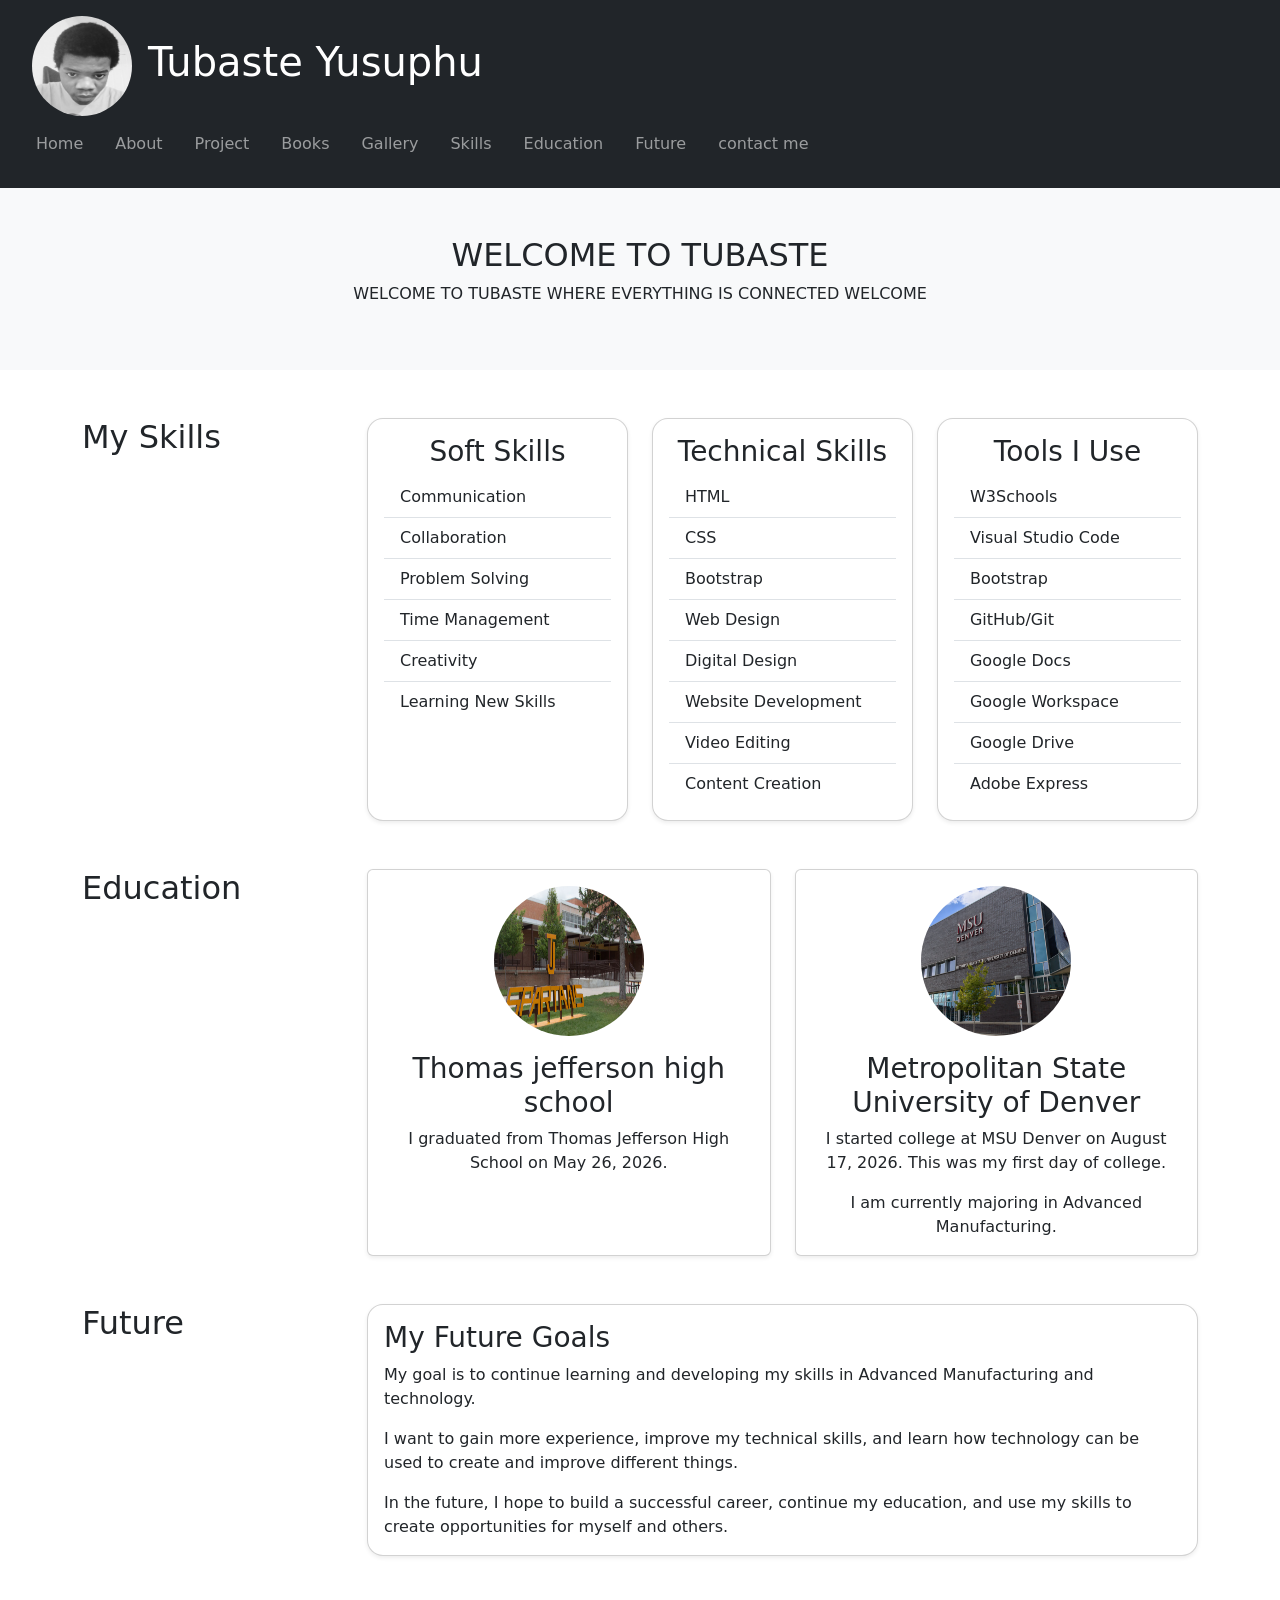
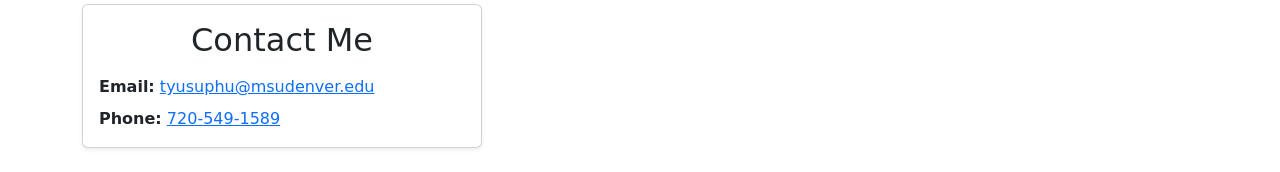
==== index.html @ 08c69752 "Update index.html" ====
<!DOCTYPE html>
<html lang="en">
<head>
    <title>Bootstrap Example</title>
    <meta charset="utf-8">
    <meta name="viewport" content="width=device-width, initial-scale=1">
    <!-- Using bootstrap 5 framework-->
    <link href="https://cdn.jsdelivr.net/npm/bootstrap@5.3.3/dist/css/bootstrap.min.css" rel="stylesheet">
    <script src="https://cdn.jsdelivr.net/npm/bootstrap@5.3.3/dist/js/bootstrap.bundle.min.js"></script>
    <!-- My CSS  or my styless css-->
    <link rel="stylesheet" href="styles.css">
  <script src="https://code.jquery.com/jquery-3.7.1.min.js"></script>
</head> 
  <!--My Profile image and name and  how I arranged name side-by-side -->
  <div class="bg-dark text-white p-3">
  <div class="d-flex align-items-center">

<!-- My Profile image -->
<img src="images/MY Profile.png" class="rounded-circle ms-3" alt="My Profile" width="100" height="100">

<!-- My name -->
<h1 class="ms-3">Tubaste Yusuphu</h1>

</div>

<!-- Navbar will be loaded here -->
<div id="nav-placeholder"></div>

</div>
</div>

<!-- my Welcome messages centered on the my page -->
<div class="bg-light text-center p-5"> <h2>WELCOME TO TUBASTE</h2>
  
<div class="text-center"> <p>WELCOME TO TUBASTE WHERE EVERYTHING IS CONNECTED WELCOME </p>
</div>
</div>

<!-- this section is for My Skills I have 3 types of skills I list down -->
<!-- My Skills Section -->
<div id="skills" class="container mt-5 mb-5"> 
<div class="row"> 

<!-- Skills Title on the Left --> <div class="col-md-3">
<h2 class="text-start">My Skills</h2> 
  </div> 
  <!-- Skill Cards on the Right -->
   <div class="col-md-9"> <div class="row g-4"> 
    <!-- Soft Skills Card --> <div class="col-md-4"> 
    <div class="card h-100 shadow-sm rounded-4"> <div class="card-body">
    <h3 class="card-title text-center">Soft Skills</h3> 
    <ul class="list-group list-group-flush"> 
      <li class="list-group-item">Communication</li> 
      <li class="list-group-item">Collaboration</li>
       <li class="list-group-item">Problem Solving</li> 
       <li class="list-group-item">Time Management</li> 
       <li class="list-group-item">Creativity</li>
        <li class="list-group-item">Learning New Skills</li> 
      </ul> 
    </div>
   </div>
   </div> 
   <!-- Technical Skills Card -->
    <div class="col-md-4">
      <div class="card h-100 shadow-sm rounded-4"> 
      <div class="card-body"> 
        <h3 class="card-title text-center">Technical Skills</h3> 
          <ul class="list-group list-group-flush"> 
            <li class="list-group-item">HTML</li>
             <li class="list-group-item">CSS</li> 
             <li class="list-group-item">Bootstrap</li>
              <li class="list-group-item">Web Design</li> 
              <li class="list-group-item">Digital Design</li> 
              <li class="list-group-item">Website Development</li> 
              <li class="list-group-item">Video Editing</li> 
              <li class="list-group-item">Content Creation</li> 
            </ul>
           </div> 
          </div>
         </div> 
         <!-- Tools I Use Card --> 
         <div class="col-md-4"> 
          <div class="card h-100 shadow-sm rounded-4"> 
            <div class="card-body"> 
              <h3 class="card-title text-center">Tools I Use</h3>
               <ul class="list-group list-group-flush">
                 <li class="list-group-item">W3Schools</li> 
                 <li class="list-group-item">Visual Studio Code</li> 
                 <li class="list-group-item">Bootstrap</li> 
                 <li class="list-group-item">GitHub/Git</li> 
                 <li class="list-group-item">Google Docs</li> 
                 <li class="list-group-item">Google Workspace</li> 
                 <li class="list-group-item">Google Drive</li> 
                 <li class="list-group-item">Adobe Express</li> 
                </ul>
               </div> 
              </div> 
            </div>
           </div>
           </div> 
          </div>
         </div>

 <!-- My Education Section -->

<div id="education" class="container mt-5 mb-5">

  <div class="row">
  
  <!-- Education Title on the Left -->
  <div class="col-md-3">
    <h2 class="text-start">Education</h2>
  </div>
  
  <!-- School Cards on the Right -->
  <div class="col-md-9">
  
    <div class="row g-4">
  
      <!-- My School 1 -->
      <div class="col-md-6">
        <div class="card h-100 shadow-sm text-center">
  
          <img src="images/Tj.png"
               class="rounded-circle mx-auto mt-3"
               alt="School 1"
               width="150"
               height="150">
  
          <div class="card-body">
            <h3 class="card-title">Thomas jefferson high school</h3>
            <p class="card-text"> I graduated from Thomas Jefferson High School on May 26, 2026.</p>
          </div>
  
        </div>
      </div>
  
      <!-- My School 2 -->
      <div class="col-md-6">
        <div class="card h-100 shadow-sm text-center">
  
          <img src="images/msu.png"
               class="rounded-circle mx-auto mt-3"
               alt="School 2"
               width="150"
               height="150">
  
          <div class="card-body">
            <h3 class="card-title">Metropolitan State University of Denver</h3>
            <p class="card-text"> I started college at MSU Denver on August 17, 2026. This was my first day of college.</p>
<p class="card-text"> I am currently majoring in Advanced Manufacturing. </p> 
  </div>
  </div>
  
  </div>
  </div>
  
  </div>
  
  </div>
  
  </div>
  
  </div>

  <!-- My Future Section -->

<div id="future" class="container mt-5 mb-5">

  <div class="row">
  
  <!-- Future Title on the Left -->
  <div class="col-md-3">
    <h2 class="text-start">Future</h2>
  </div>
  
  <!-- Future Card -->
  <div class="col-md-9">
    <div class="card shadow-sm rounded-4">
  
      <div class="card-body">
  
        <h3 class="card-title">My Future Goals</h3>
  
        <p class="card-text">
          My goal is to continue learning and developing my skills in
          Advanced Manufacturing and technology.
        </p>
  
        <p class="card-text">
          I want to gain more experience, improve my technical skills,
          and learn how technology can be used to create and improve
          different things.
        </p>
  
        <p class="card-text">
          In the future, I hope to build a successful career, continue
          my education, and use my skills to create opportunities for
          myself and others.
        </p>
  
      </div>
  
    </div>
  </div>
  
  </div>
  
  </div>
  
  <!-- Contact Me Section -->

 <!-- here will go my Contact Me Section -->

 <div id="contact" class="container mt-4 mb-4">
 <div class="card shadow-sm" style="max-width: 400px;"> 
  <div class="card-body">

  <h2 class="text-center mb-3">Contact Me</h2>
  <p class="mb-2"> 
  <strong>Email:</strong>
 <a href="mailto:tyusuphu@msudenver.edu"> tyusuphu@msudenver.edu </a>
 </p>
 <p class="mb-0">
  <strong>Phone:</strong>
  <a href="tel:7205491589">
    720-549-1589
  </a>
</p>

</div>

</div> 
</div>


  <script>
    // Load only the #site-nav element
    $("#nav-placeholder").load("navbar.html #site-nav");
  </script>

   <!--this is where my navigation link are but I will delete them later because they already in my navber.html  -->
   <div id="nav" class="collapse navbar-collapse">
    <div class="navbar-nav flex-row gap-3"> <!-- this when you want home and about and other to appear horizotal when you put div class="navbar-nav flex-row gap-3 home and horizotal and other will show oriztal but whe you remove only the flex-row and it will be vertically  -->
     <!--my links here  in other way I would say flex-row → makes the links horizontal.
Removing flex-row → allows the links to stack vertically also flex-row = arrange the navigation links horizontally.
Without flex-row = the links can stack vertically depending on
the Bootstrap navbar's responsive behavior.-->
        <a class="nav-link" href="index.html">Home</a>
        <a class="nav-link" href="about.html">About</a>
        <a class="nav-link" href="project.html">Project</a>
        <a class="nav-link" href="books.html">Books</a>
        <a class="nav-link" href="galary.html">Gallery</a>

        <!-- Sections on the Home page --> 
        <a class="nav-link" href="index.html#skills">Skills</a>
        <a class="nav-link" href="index.html#education">Education</a>
        <a class="nav-link" href="index.html#future">Future</a>
        <a class="nav-link" href="index.html#contact">contact me </a>

      </div>
      <div class="alert alert-warning alert-dismissible fade show">
        <button type="button" class="btn-close" data-bs-dismiss="alert"></button>
        <strong>Warning!</strong> This alert box could indicate a warning that might need attention.
      </div>
</body> 
</html>
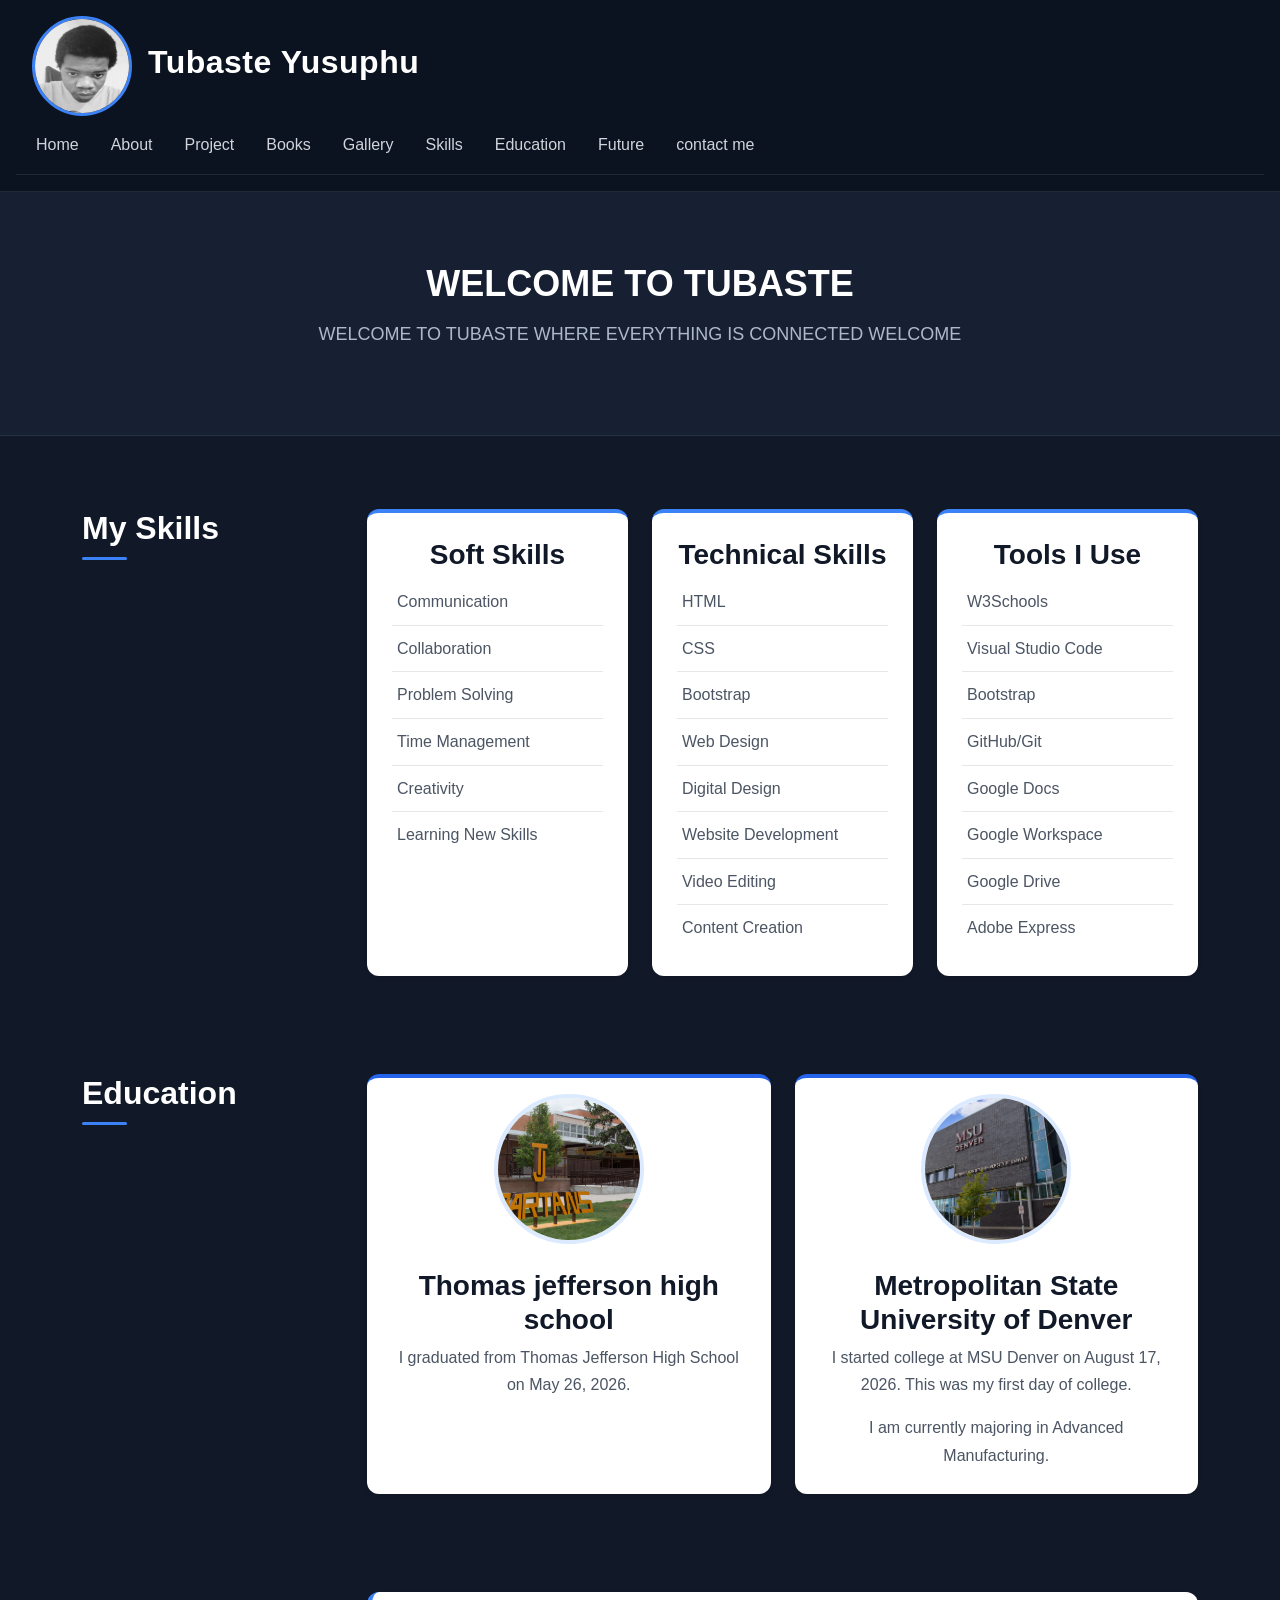
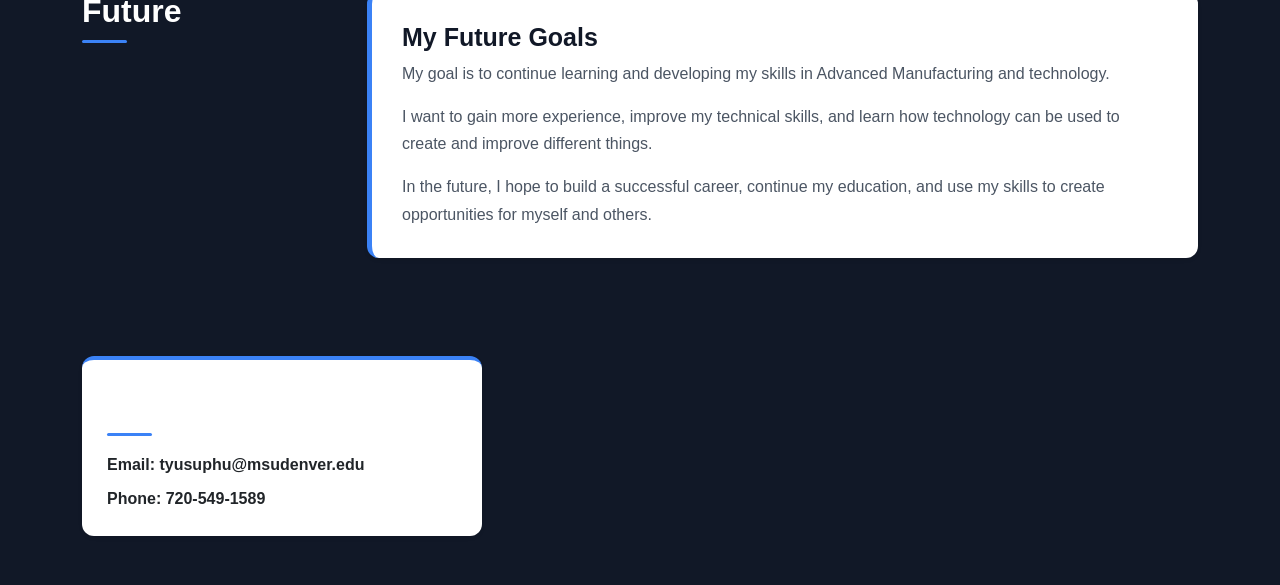
==== commit 9e0a6479: "update contact section" ====
--- a/index.html
+++ b/index.html
@@ -35,12 +35,11 @@
 <div class="text-center"> <p>WELCOME TO TUBASTE WHERE EVERYTHING IS CONNECTED WELCOME </p>
 </div>
 </div>
-
 <!-- this section is for My Skills I have 3 types of skills I list down -->
 <!-- My Skills Section -->
 <div id="skills" class="container mt-5 mb-5"> 
 <div class="row"> 
-
+  
 <!-- Skills Title on the Left --> <div class="col-md-3">
 <h2 class="text-start">My Skills</h2> 
   </div> 
@@ -212,20 +211,24 @@
 
  <!-- here will go my Contact Me Section -->
 
- <div id="contact" class="container mt-4 mb-4">
- <div class="card shadow-sm" style="max-width: 400px;"> 
-  <div class="card-body">
-
-  <h2 class="text-center mb-3">Contact Me</h2>
-  <p class="mb-2"> 
-  <strong>Email:</strong>
- <a href="mailto:tyusuphu@msudenver.edu"> tyusuphu@msudenver.edu </a>
- </p>
- <p class="mb-0">
-  <strong>Phone:</strong>
-  <a href="tel:7205491589">
-    720-549-1589
-  </a>
+<div id="contact" class="container mt-4 mb-4">
+<div class="card shadow-sm rounded-4" style="max-width: 400px;">
+<div class="card-body">
+<h2 class="text-center mb-3">Contact Me</h2>
+<p class="mb-2">
+<strong>Email:</strong>
+<a href="mailto:tyusuphu@msudenver.edu"
+class="text-dark">
+tyusuphu@msudenver.edu
+</a>
+</p>
+
+<p class="mb-0">
+<strong>Phone:</strong>
+<a href="tel:7205491589"
+class="text-dark">
+720-549-1589
+ </a>
 </p>
 
 </div>
@@ -258,10 +261,6 @@
         <a class="nav-link" href="index.html#future">Future</a>
         <a class="nav-link" href="index.html#contact">contact me </a>
 
-      </div>
-      <div class="alert alert-warning alert-dismissible fade show">
-        <button type="button" class="btn-close" data-bs-dismiss="alert"></button>
-        <strong>Warning!</strong> This alert box could indicate a warning that might need attention.
-      </div>
+    
 </body> 
 </html> 
--- a/styles.css
+++ b/styles.css
@@ -0,0 +1,320 @@
+/* =========================================
+   TUBASTE YUSUPHU PORTFOLIO
+   DARK PROFESSIONAL STYLE
+   ========================================= */
+
+/* ---------- General ---------- */
+
+html {
+    scroll-behavior: smooth;
+}
+
+body {
+    margin: 0;
+    background-color: #111827;
+    color: #e5e7eb;
+    font-family: Arial, Helvetica, sans-serif;
+    line-height: 1.6;
+}
+
+
+/* ---------- Header ---------- */
+
+.bg-dark {
+    background-color: #0b1220 !important;
+    border-bottom: 1px solid #1f2937;
+}
+
+.bg-dark h1 {
+    color: #ffffff;
+    font-size: 32px;
+    font-weight: 700;
+    letter-spacing: 0.5px;
+}
+
+.bg-dark img {
+    border: 3px solid #3b82f6;
+}
+
+
+/* ---------- Navigation ---------- */
+
+.nav-link {
+    color: #d1d5db !important;
+    font-weight: 500;
+    transition: 0.2s ease;
+}
+
+.nav-link:hover {
+    color: #60a5fa !important;
+}
+
+
+/* ---------- Welcome Section ---------- */
+
+.bg-light {
+    background-color: #172033 !important;
+    color: #ffffff;
+    border-bottom: 1px solid #263244;
+
+    padding-top: 70px !important;
+    padding-bottom: 70px !important;
+}
+
+.bg-light h2 {
+    color: #ffffff;
+    font-size: 36px;
+    font-weight: 700;
+    margin-bottom: 15px;
+}
+
+.bg-light p {
+    color: #aeb9c8;
+    font-size: 18px;
+    max-width: 700px;
+    margin-left: auto;
+    margin-right: auto;
+}
+
+
+/* ---------- Main Sections ---------- */
+
+#skills,
+#education,
+#future,
+#contact {
+    padding-top: 25px;
+    padding-bottom: 25px;
+}
+
+
+/* ---------- Section Titles ---------- */
+
+#skills h2,
+#education h2,
+#future h2,
+#contact h2 {
+    color: #ffffff;
+    font-weight: 700;
+}
+
+#skills h2::after,
+#education h2::after,
+#future h2::after,
+#contact h2::after {
+    content: "";
+    display: block;
+
+    width: 45px;
+    height: 3px;
+
+    background-color: #3b82f6;
+
+    margin-top: 10px;
+
+    border-radius: 3px;
+}
+
+
+/* ---------- Cards ---------- */
+
+.card {
+    background-color: #ffffff;
+
+    border: none;
+
+    border-radius: 12px !important;
+
+    box-shadow: 0 6px 20px rgba(0, 0, 0, 0.25);
+
+    transition: transform 0.25s ease,
+                box-shadow 0.25s ease;
+}
+
+.card:hover {
+    transform: translateY(-4px);
+
+    box-shadow: 0 12px 28px rgba(0, 0, 0, 0.35);
+}
+
+.card-body {
+    padding: 25px;
+}
+
+.card-title {
+    color: #111827;
+    font-weight: 700;
+}
+
+.card-text {
+    color: #4b5563;
+    line-height: 1.7;
+}
+
+
+/* ---------- Skills ---------- */
+
+#skills .card {
+    border-top: 4px solid #3b82f6;
+}
+
+#skills .list-group-item {
+    background-color: #ffffff;
+
+    color: #4b5563;
+
+    border: none;
+    border-bottom: 1px solid #e5e7eb;
+
+    padding: 10px 5px;
+}
+
+#skills .list-group-item:last-child {
+    border-bottom: none;
+}
+
+
+/* ---------- Education ---------- */
+
+#education .card {
+    border-top: 4px solid #2563eb;
+}
+
+#education img {
+    object-fit: cover;
+
+    border: 4px solid #dbeafe;
+
+    transition: transform 0.25s ease;
+}
+
+#education img:hover {
+    transform: scale(1.04);
+}
+
+
+/* ---------- Future ---------- */
+
+#future .card {
+    border-left: 5px solid #3b82f6;
+}
+
+#future .card-body {
+    padding: 30px;
+}
+
+#future .card-title {
+    color: #111827;
+    font-size: 25px;
+}
+
+
+/* ---------- Contact ---------- */
+
+#contact .card {
+    border-top: 4px solid #3b82f6;
+}
+
+#contact a {
+    color: #2563eb;
+
+    text-decoration: none;
+
+    font-weight: 600;
+}
+
+#contact a:hover {
+    color: #1d4ed8;
+
+    text-decoration: underline;
+}
+
+
+/* ---------- Buttons ---------- */
+
+.btn-primary {
+    background-color: #2563eb;
+
+    border-color: #2563eb;
+
+    border-radius: 7px;
+
+    padding: 8px 18px;
+
+    font-weight: 600;
+
+    transition: 0.2s ease;
+}
+
+.btn-primary:hover {
+    background-color: #1d4ed8;
+
+    border-color: #1d4ed8;
+
+    transform: translateY(-2px);
+}
+
+
+/* ---------- Footer ---------- */
+
+footer {
+    background-color: #0b1220 !important;
+
+    border-top: 1px solid #1f2937;
+}
+
+footer a {
+    color: #d1d5db !important;
+
+    text-decoration: none;
+
+    transition: 0.2s ease;
+}
+
+footer a:hover {
+    color: #60a5fa !important;
+}
+
+
+/* ---------- Mobile ---------- */
+
+@media (max-width: 768px) {
+
+    .bg-dark h1 {
+        font-size: 25px;
+    }
+
+    .bg-dark img {
+        width: 80px;
+        height: 80px;
+    }
+
+    .bg-light h2 {
+        font-size: 29px;
+        text-align: center;
+    }
+
+    .bg-light p {
+        font-size: 16px;
+        text-align: center;
+    }
+
+    #skills h2,
+    #education h2,
+    #future h2 {
+        text-align: center !important;
+
+        margin-bottom: 25px;
+    }
+
+    #skills h2::after,
+    #education h2::after,
+    #future h2::after {
+        margin-left: auto;
+        margin-right: auto;
+    }
+
+    .card-body {
+        padding: 20px;
+    }
+}
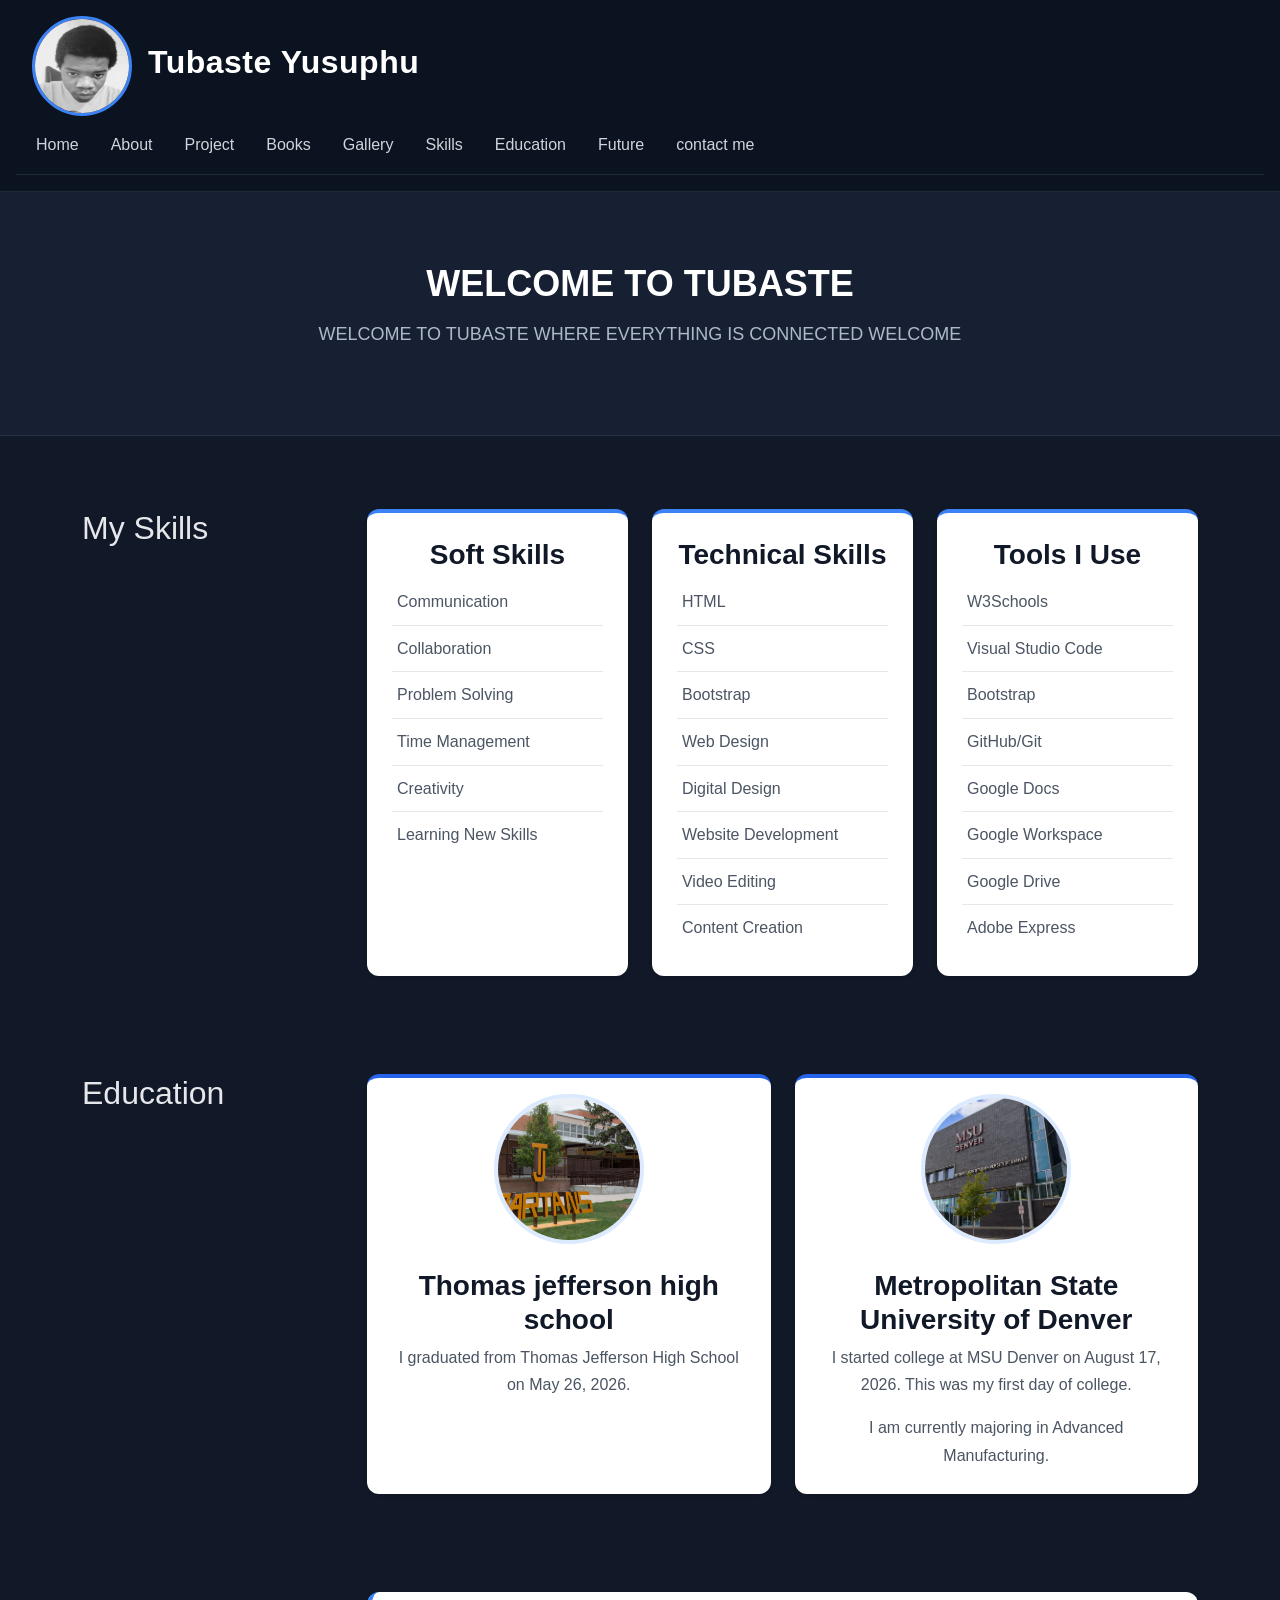
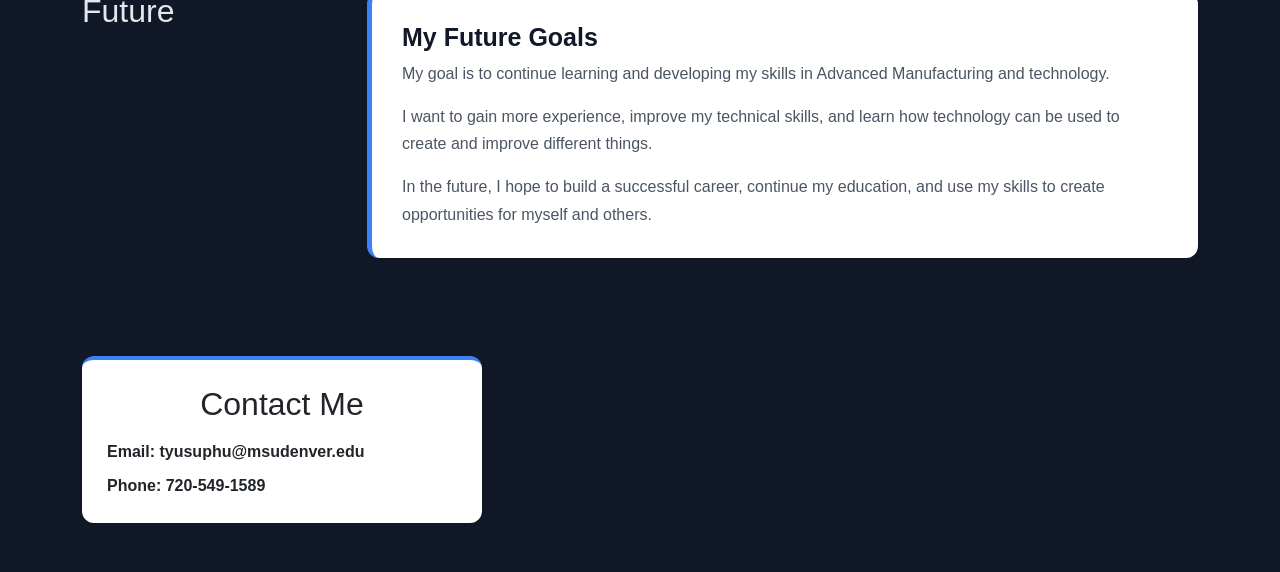
==== commit 0e5af6b4: "add body and head add head and body" ====
--- a/index.html
+++ b/index.html
@@ -10,7 +10,8 @@
     <!-- My CSS  or my styless css-->
     <link rel="stylesheet" href="styles.css">
   <script src="https://code.jquery.com/jquery-3.7.1.min.js"></script>
-</head> 
+</head>
+<body> 
   <!--My Profile image and name and  how I arranged name side-by-side -->
   <div class="bg-dark text-white p-3">
   <div class="d-flex align-items-center">
--- a/styles.css
+++ b/styles.css
@@ -88,34 +88,8 @@
 }
 
 
-/* ---------- Section Titles ---------- */
-
-#skills h2,
-#education h2,
-#future h2,
-#contact h2 {
-    color: #ffffff;
-    font-weight: 700;
-}
-
-#skills h2::after,
-#education h2::after,
-#future h2::after,
-#contact h2::after {
-    content: "";
-    display: block;
-
-    width: 45px;
-    height: 3px;
-
-    background-color: #3b82f6;
-
-    margin-top: 10px;
-
-    border-radius: 3px;
-}
-
-
+/* ---------- Smooth Scrolling ---------- */ 
+html { scroll-behavior: smooth; } /* Adds a little space when jumping to sections */ #skills, #education, #future, #contact { scroll-margin-top: 30px; }
 /* ---------- Cards ---------- */
 
 .card {
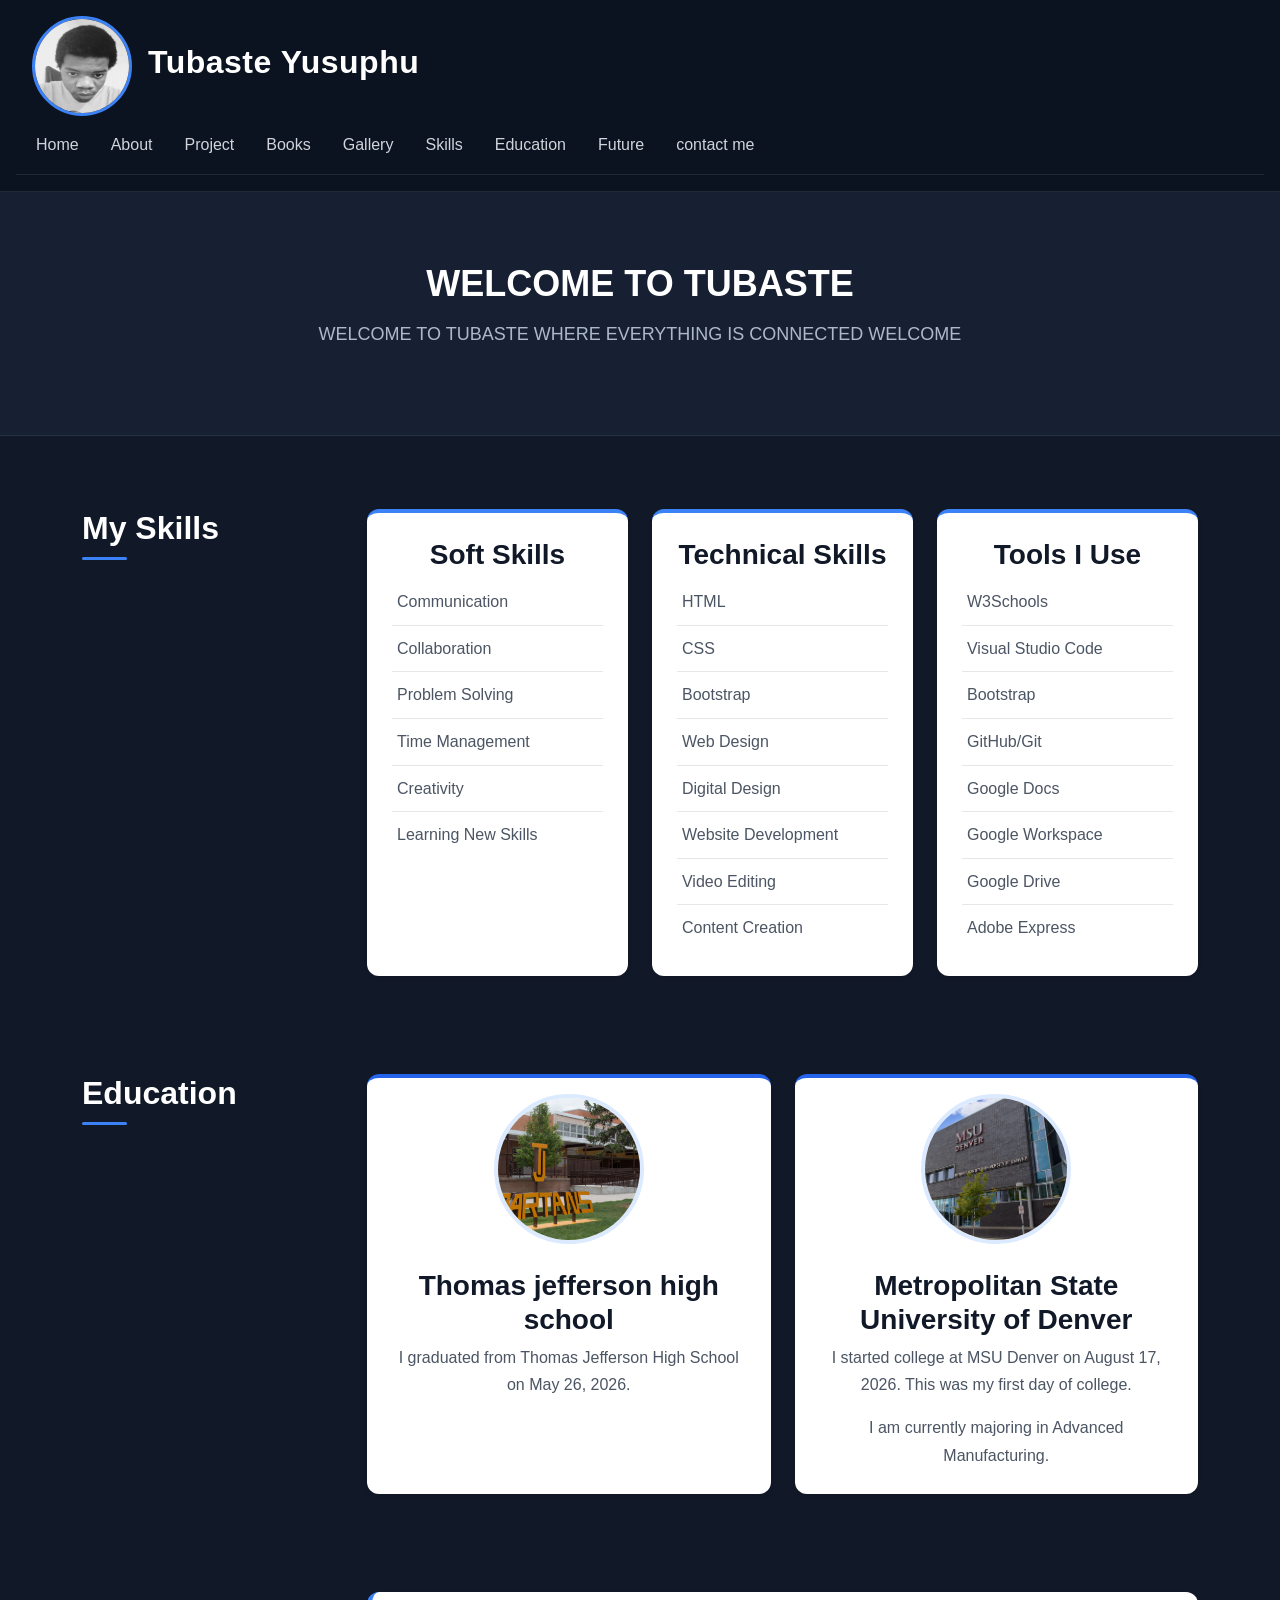
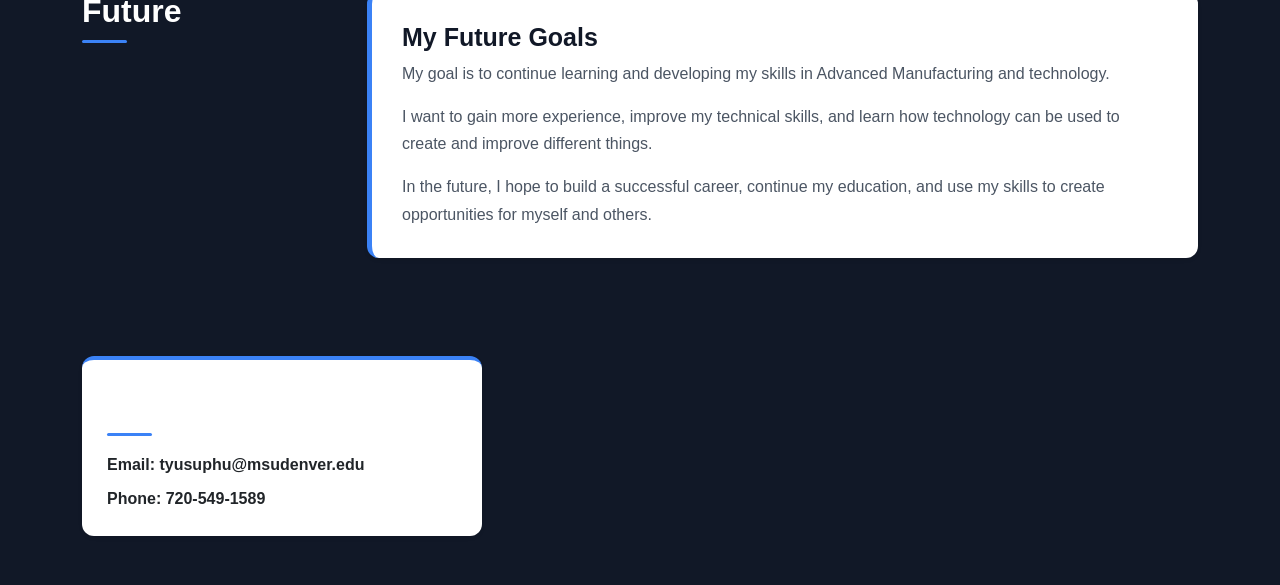
==== commit a30b0f70: "fix on contact contact" ====
--- a/index.html
+++ b/index.html
@@ -215,7 +215,7 @@
 <div id="contact" class="container mt-4 mb-4">
 <div class="card shadow-sm rounded-4" style="max-width: 400px;">
 <div class="card-body">
-<h2 class="text-center mb-3">Contact Me</h2>
+<h2 class="text-center mb-3 ">Contact Me</h2>
 <p class="mb-2">
 <strong>Email:</strong>
 <a href="mailto:tyusuphu@msudenver.edu"
--- a/styles.css
+++ b/styles.css
@@ -88,8 +88,34 @@
 }
 
 
-/* ---------- Smooth Scrolling ---------- */ 
-html { scroll-behavior: smooth; } /* Adds a little space when jumping to sections */ #skills, #education, #future, #contact { scroll-margin-top: 30px; }
+/* ---------- Section Titles ---------- */
+
+#skills h2,
+#education h2,
+#future h2,
+#contact h2 {
+    color: #ffffff;
+    font-weight: 700;
+}
+
+#skills h2::after,
+#education h2::after,
+#future h2::after,
+#contact h2::after {
+    content: "";
+    display: block;
+
+    width: 45px;
+    height: 3px;
+
+    background-color: #3b82f6;
+
+    margin-top: 10px;
+
+    border-radius: 3px;
+}
+
+
 /* ---------- Cards ---------- */
 
 .card {
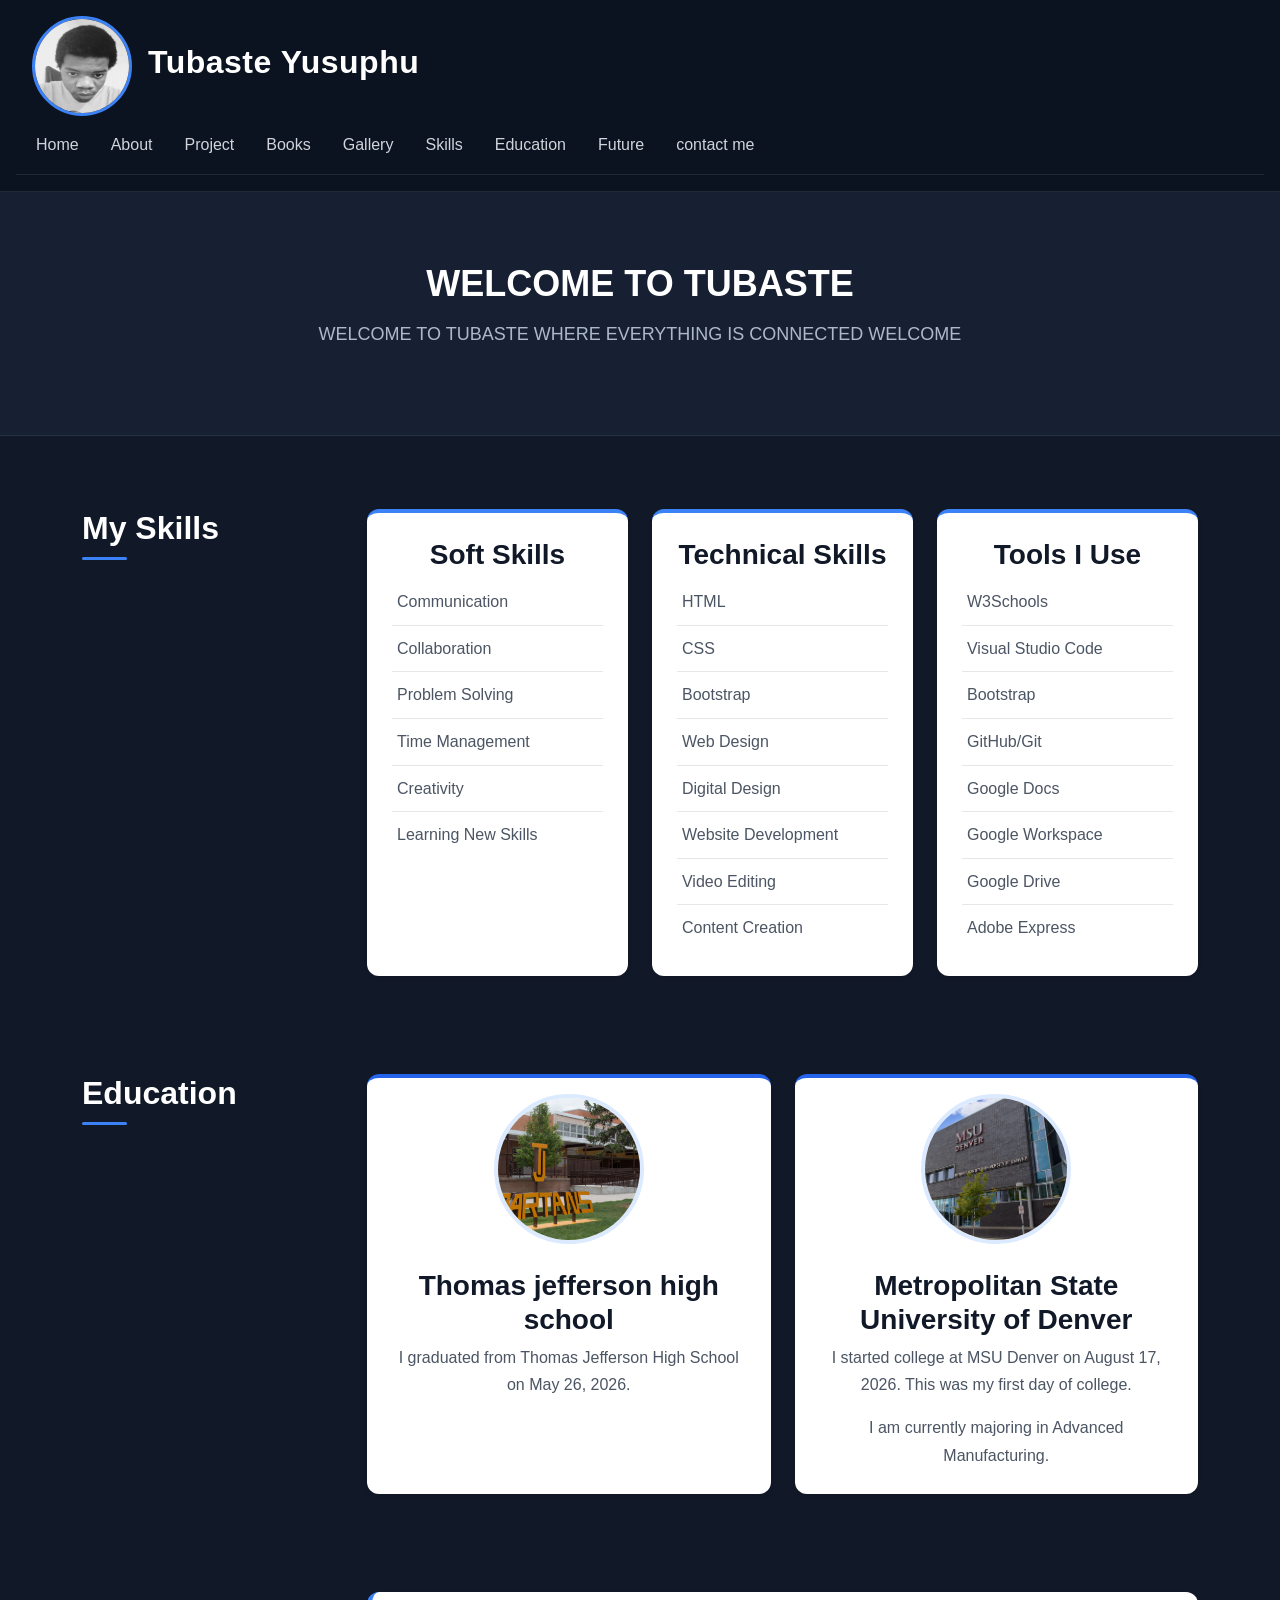
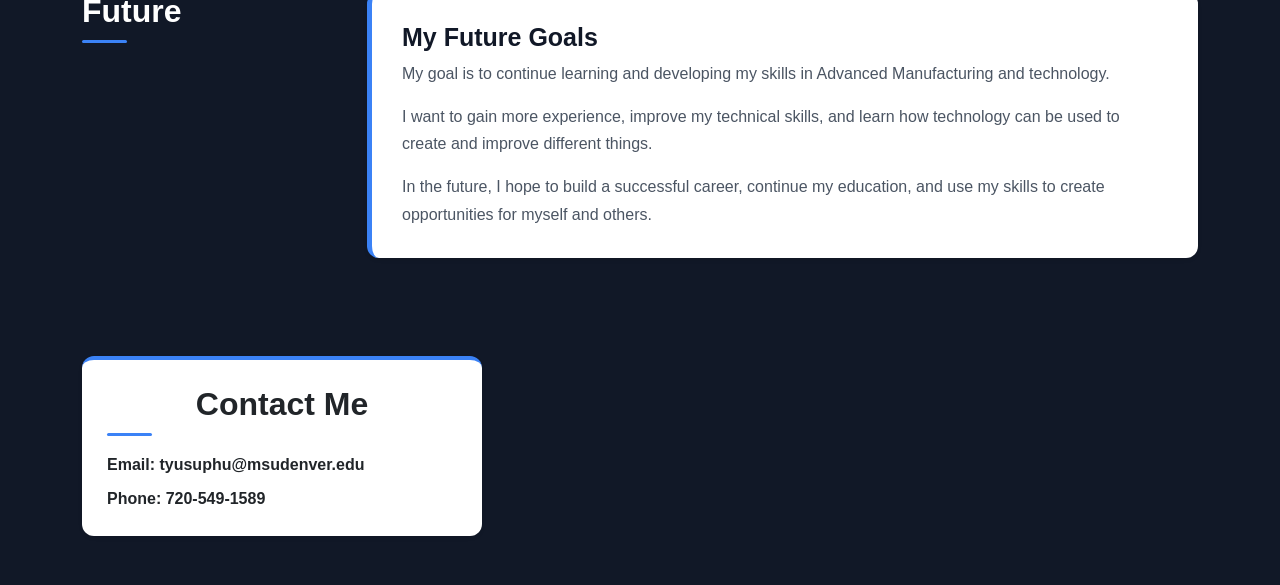
==== commit 67ae56f6: "Update index.html" ====
--- a/index.html
+++ b/index.html
@@ -215,7 +215,7 @@
 <div id="contact" class="container mt-4 mb-4">
 <div class="card shadow-sm rounded-4" style="max-width: 400px;">
 <div class="card-body">
-<h2 class="text-center mb-3 ">Contact Me</h2>
+<h2 class="text-center mb-3 text-dark">Contact Me</h2>
 <p class="mb-2">
 <strong>Email:</strong>
 <a href="mailto:tyusuphu@msudenver.edu"
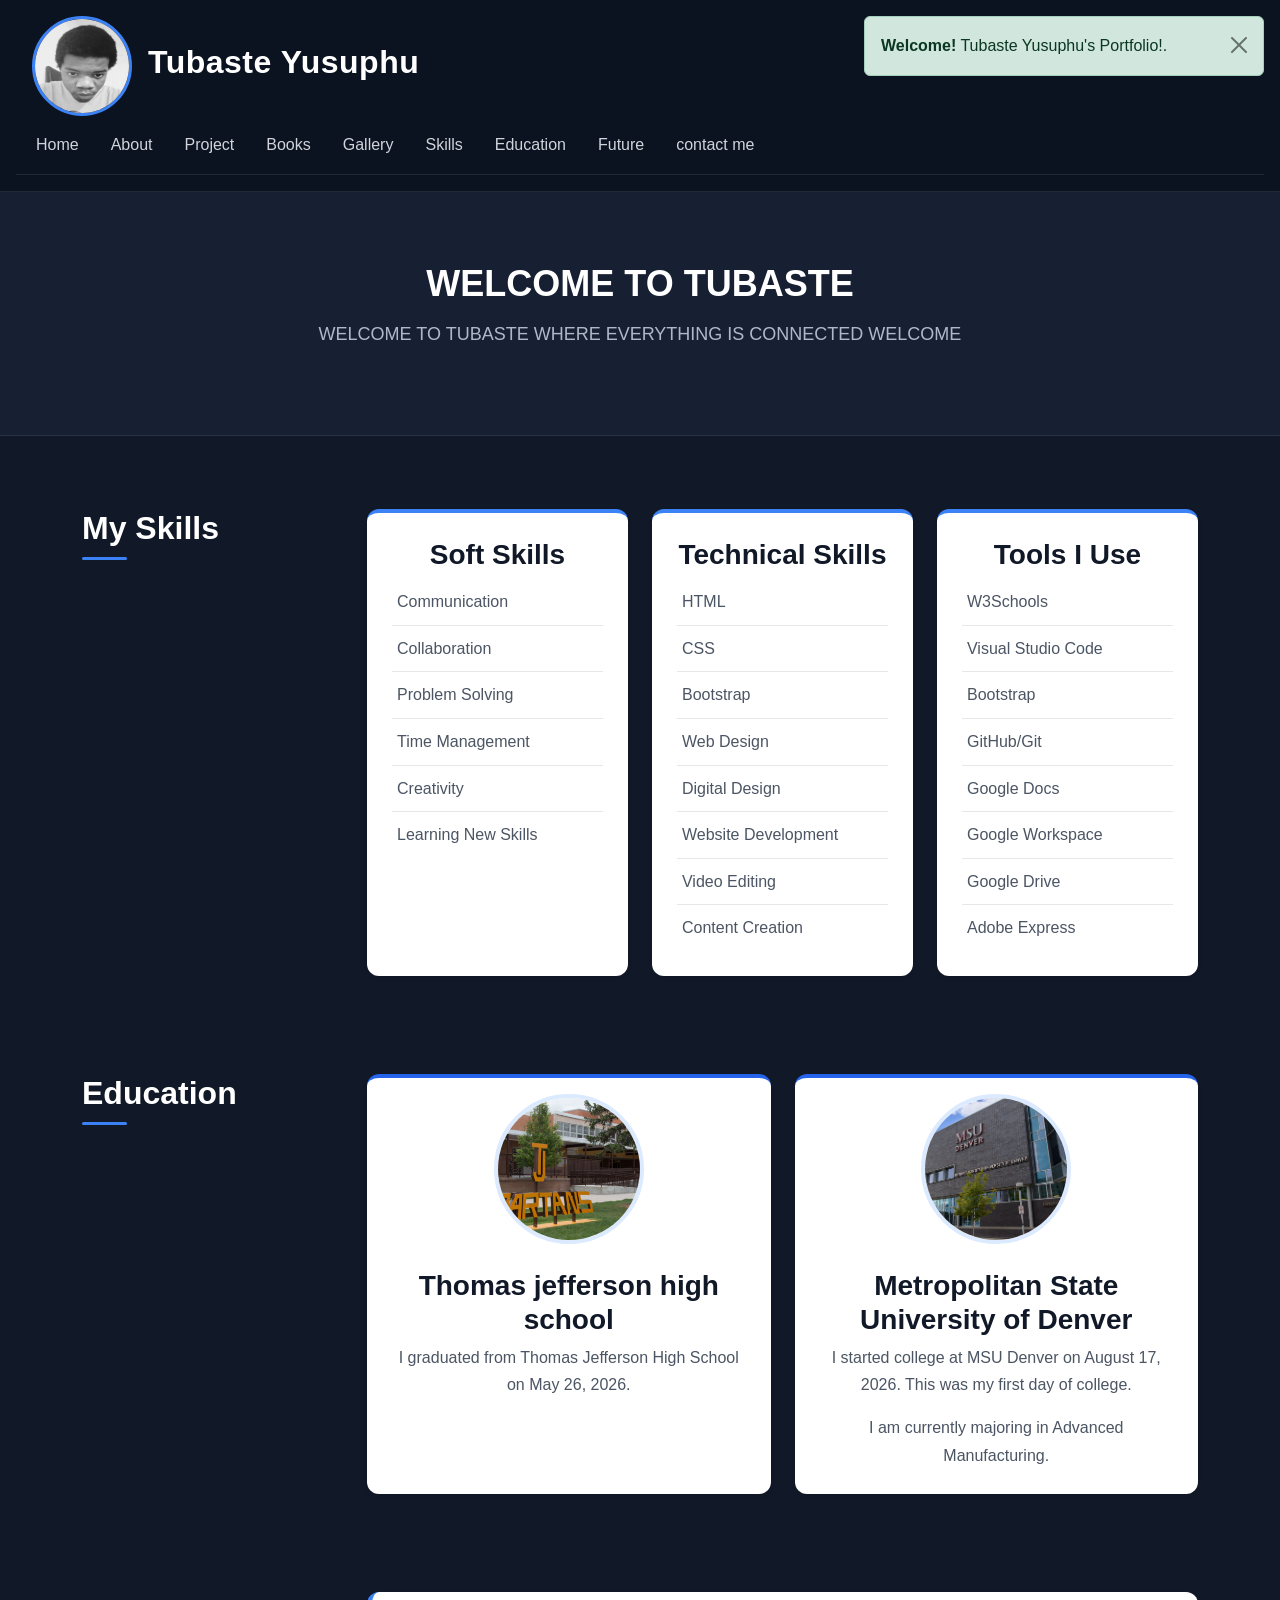
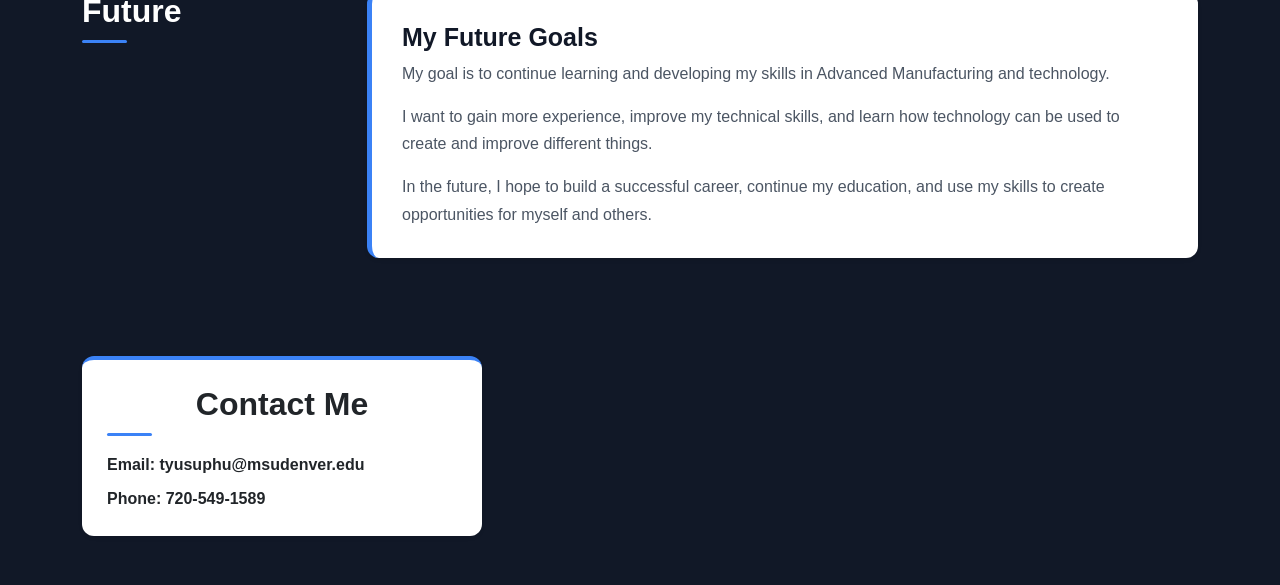
==== commit f5ae1173: "add alert" ====
--- a/index.html
+++ b/index.html
@@ -236,7 +236,11 @@
 
 </div> 
 </div>
-
+<div class="alert alert-success alert-dismissible fade show position-absolute top-0 end-0 m-3" style="width: 400px;">
+  <button type="button" class="btn-close" data-bs-dismiss="alert"></button>
+  <strong>Welcome!</strong> Tubaste Yusuphu's Portfolio!.
+</div>
+</div>
 
   <script>
     // Load only the #site-nav element
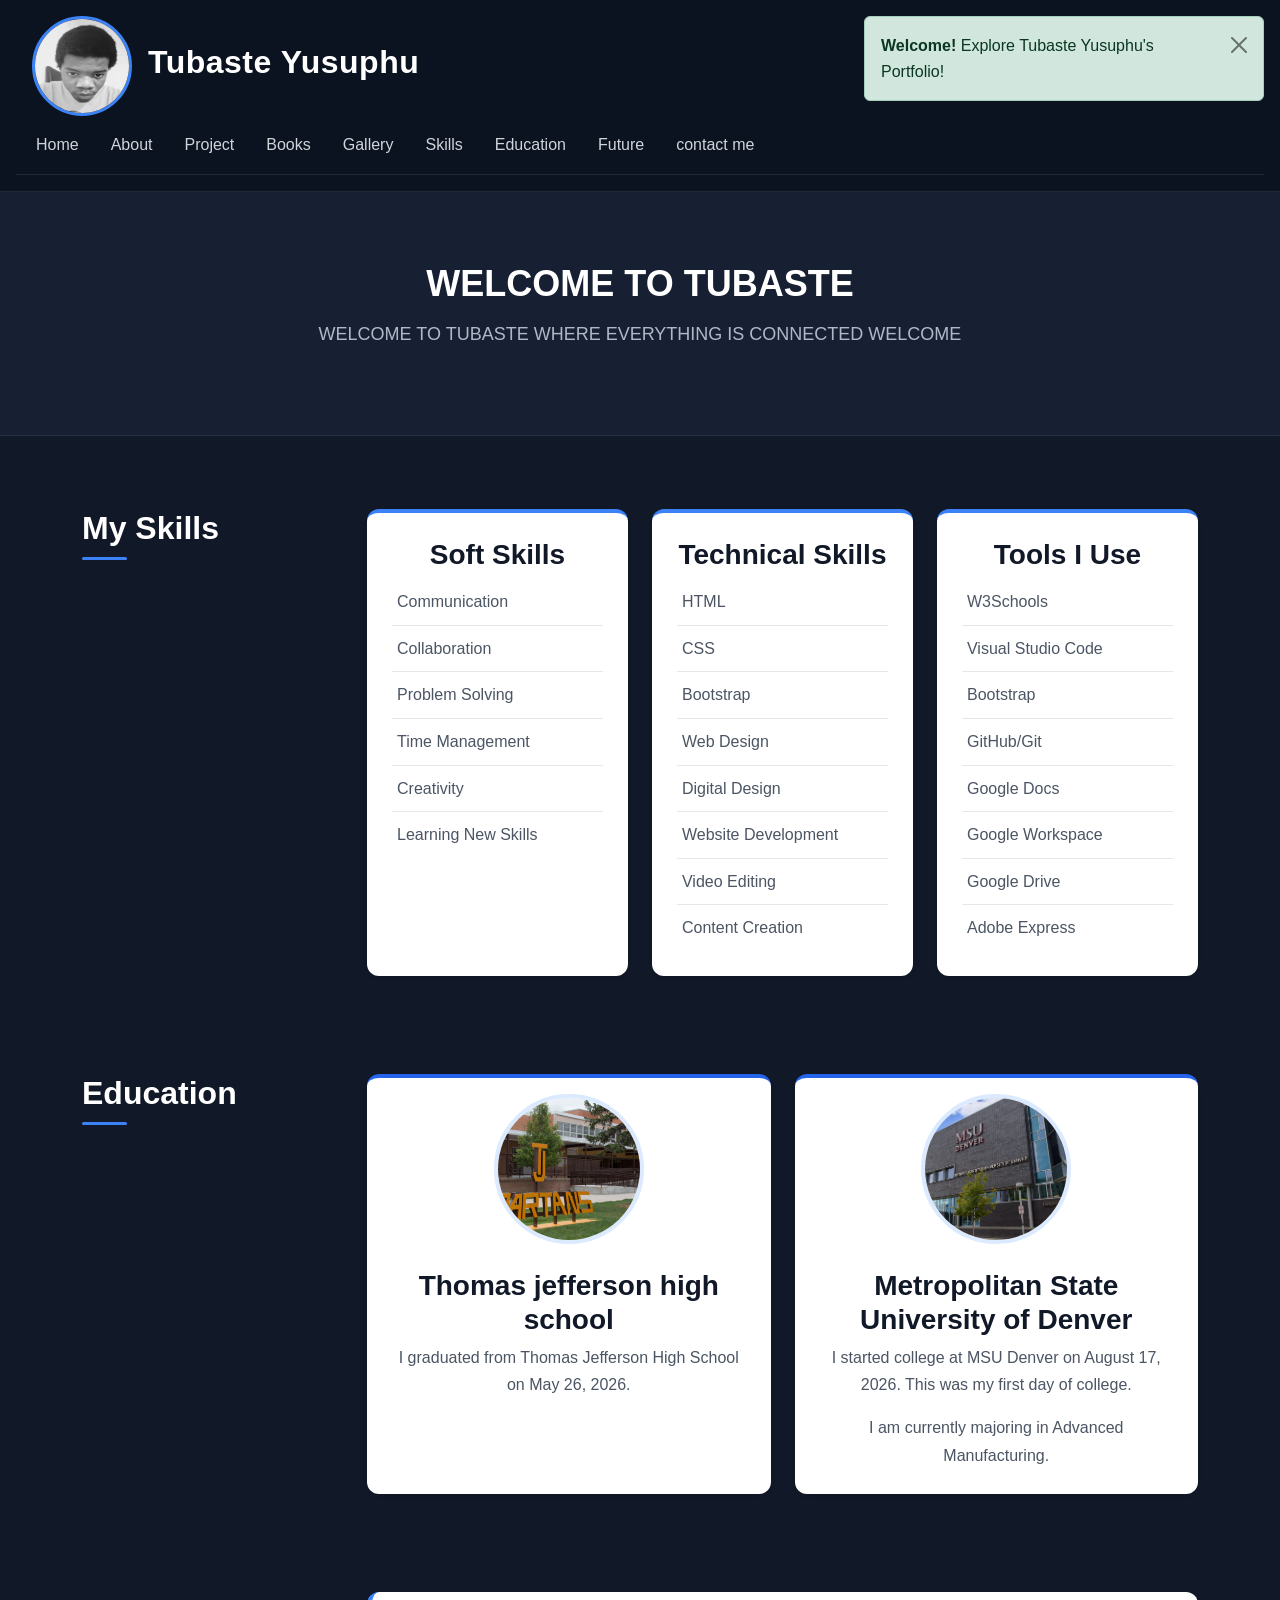
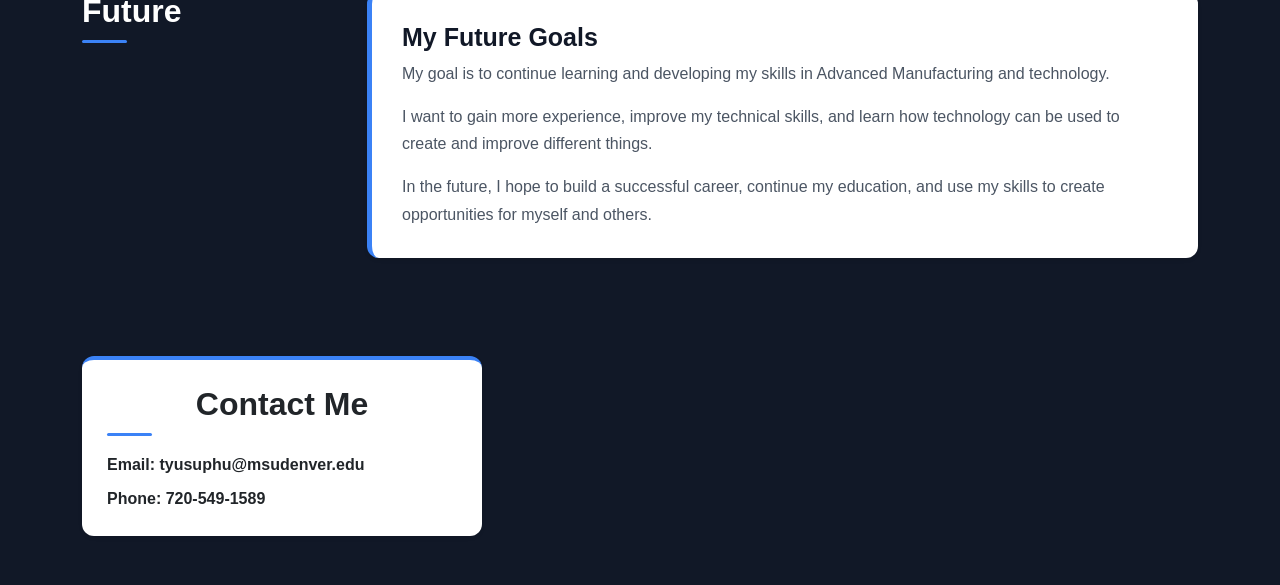
==== commit 5652a37f: "fix alert" ====
--- a/index.html
+++ b/index.html
@@ -236,11 +236,10 @@
 
 </div> 
 </div>
-<div class="alert alert-success alert-dismissible fade show position-absolute top-0 end-0 m-3" style="width: 400px;">
-  <button type="button" class="btn-close" data-bs-dismiss="alert"></button>
-  <strong>Welcome!</strong> Tubaste Yusuphu's Portfolio!.
-</div>
-</div>
+<div class="alert alert-success alert-dismissible fade show position-absolute top-0 end-0 m-3" style="width: 400px;"> 
+<button type="button" class="btn-close" data-bs-dismiss="alert" aria-label="Close">
+</button> 
+<strong>Welcome!</strong> Explore Tubaste Yusuphu's Portfolio! </div>
 
   <script>
     // Load only the #site-nav element
